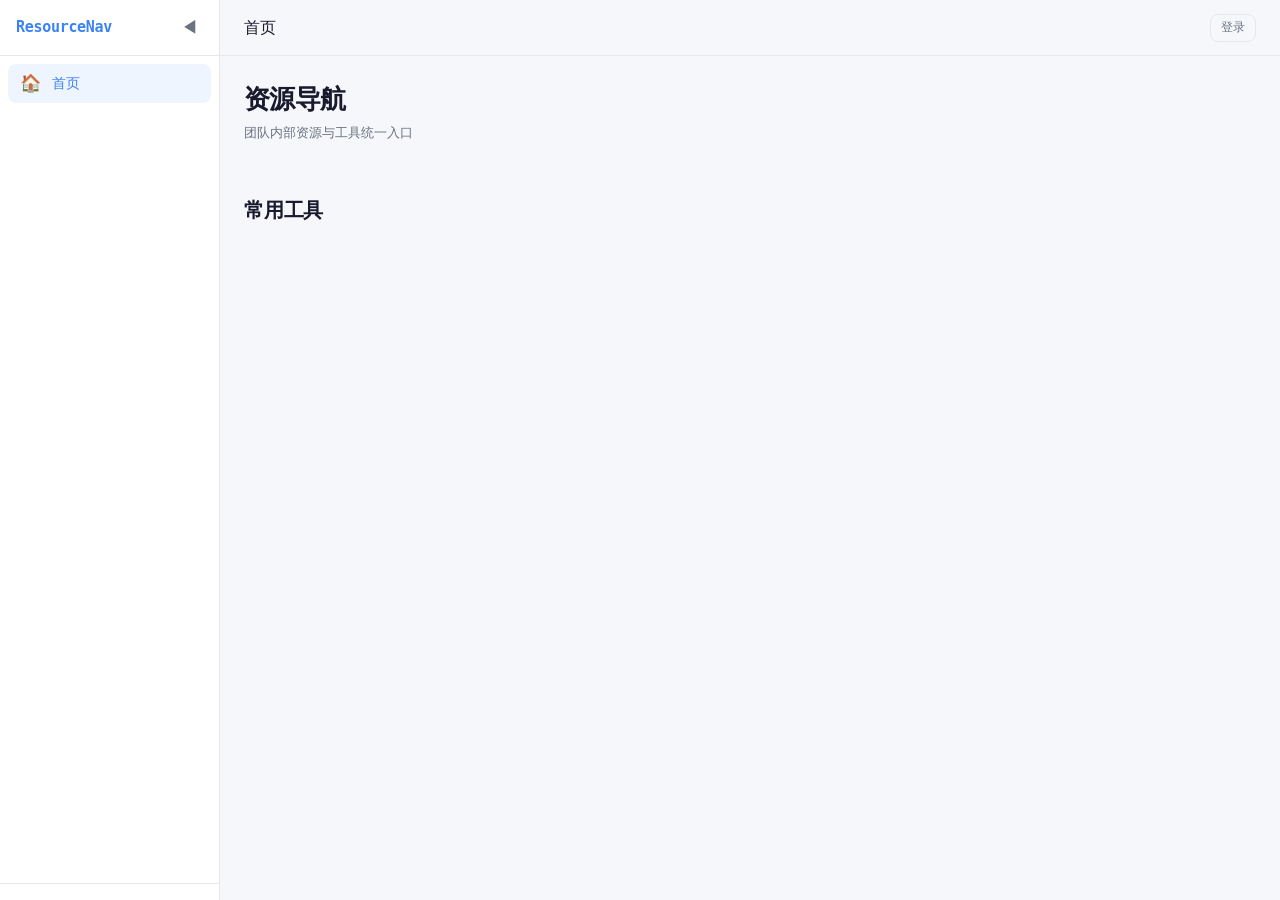
==== frontend/index.html @ cbed2995 "feat: add light/dark theme toggle with localStorage persistence - Restructure CSS: root becomes ligh" ====
<!doctype html>
<html lang="zh-CN">
<head>
  <meta charset="utf-8" />
  <meta name="viewport" content="width=device-width, initial-scale=1" />
  <title>ResourceNav · 资源导航</title>
  <link rel="stylesheet" href="css/style.css" />
</head>
<body>
  <div class="app-shell">

    <aside class="sidebar" id="sidebar">
      <div class="sidebar-header">
        <span class="logo">ResourceNav</span>
        <button class="sidebar-toggle" onclick="toggleSidebar()" aria-label="切换侧边栏">◀</button>
      </div>
      <nav class="sidebar-nav" id="sidebarNav">
      </nav>
      <div class="sidebar-footer" id="sidebarFooter">
      </div>
    </aside>

    <main class="main-content" id="mainContent">
      <header class="topbar">
        <div class="topbar-left">
          <button class="btn-icon" onclick="toggleSidebar()" aria-label="菜单" style="display:none" id="mobileMenuBtn">☰</button>
          <span class="topbar-title" id="pageTitle">首页</span>
        </div>
        <div class="topbar-right" id="topbarRight">
          <button class="btn-icon theme-toggle" onclick="toggleTheme()" title="切换主题" style="font-size:1.1rem">🌙</button>
        </div>
      </header>

      <div class="content-area" id="contentArea">

        <div id="homeView">
          <div style="margin-bottom: 20px;">
            <h1>资源导航</h1>
            <p class="small" style="margin-top: 4px;">团队内部资源与工具统一入口</p>
          </div>

          <div class="category-grid" id="categoryGrid">
          </div>

          <div style="margin-top: 32px;">
            <h2 style="margin-bottom: 12px;">常用工具</h2>
            <div class="resource-grid" id="quickTools">
            </div>
          </div>
        </div>

      </div>
    </main>
  </div>

  <script src="js/api.js"></script>
  <script>
    initTheme();
    const GUEST_CATS = { 1:'学习', 4:'AI', 5:'测试', 6:'软件资源', 8:'工具' };
    let categories = [];
    let currentUser = null;

    function toggleSidebar() {
      document.getElementById('sidebar').classList.toggle('collapsed');
    }

    function buildSidebar() {
      const nav = document.getElementById('sidebarNav');
      nav.innerHTML = '<button class="sidebar-nav-item active" data-cat="0" onclick="goHome()"><span class="icon">🏠</span><span class="label">首页</span></button>' +
        categories.map(c => {
          const restricted = !GUEST_CATS[c.id] && (!currentUser || currentUser.role === 'guest');
          return `<button class="sidebar-nav-item${restricted?' restricted':''}" data-cat="${c.id}" onclick="navigateTo(${c.id})"><span class="icon">${c.icon || '📂'}</span><span class="label">${c.name}</span></button>`;
        }).join('');

      const footer = document.getElementById('sidebarFooter');
      let fHtml = '';
      if (currentUser && currentUser.role === 'admin') {
        fHtml += '<button class="sidebar-nav-item" onclick="location.href=\'admin.html\'"><span class="icon">🔧</span><span class="label">管理后台</span></button>';
      }
      if (currentUser && currentUser.role !== 'guest') {
        fHtml += '<button class="sidebar-nav-item" onclick="location.href=\'admin.html#apikeys\'"><span class="icon">🔑</span><span class="label">API Key</span></button>';
      }
      footer.innerHTML = fHtml;
    }

    function navigateTo(id) {
      const cat = categories.find(c => c.id === id);
      if (!cat) return;
      if (!GUEST_CATS[id] && (!currentUser || currentUser.role === 'guest')) {
        location.href = 'login.html';
        return;
      }
      if (cat.name === '数据库') { location.href = 'devops.html#databases'; return; }
      if (cat.name === '研发机器') { location.href = 'devops.html#machines'; return; }
      location.href = 'category.html?id=' + id;
    }

    function goHome() { location.href = 'index.html'; }

    function renderCategories() {
      const grid = document.getElementById('categoryGrid');
      grid.innerHTML = categories.map(c => {
        const restricted = !GUEST_CATS[c.id] && (!currentUser || currentUser.role === 'guest');
        return `<div class="card category-card" onclick="navigateTo(${c.id})" style="${restricted ? 'opacity:0.55' : ''}">
          <div class="cat-bg" style="background:${c.color || '#4c8bf5'}"></div>
          <div class="cat-icon">${c.icon || '📂'}</div>
          <div class="cat-name">${c.name}</div>
          <div class="cat-count">${c.count || 0} 个资源${c.name === '数据库' || c.name === '研发机器' ? ' · 运维表格' : ''}</div>
          ${restricted ? '<div style="margin-top:6px"><span class="badge badge-gray">需登录</span></div>' : ''}
        </div>`;
      }).join('');
    }

    function renderTopbar() {
      const right = document.getElementById('topbarRight');
      if (currentUser) {
        right.innerHTML = `<span class="small">${currentUser.role === 'admin' ? '管理员' : currentUser.role === 'registered' ? '注册用户' : '访客'}</span>
          <div class="user-avatar" title="${currentUser.username}">${currentUser.username[0].toUpperCase()}</div>`;
      } else {
        right.innerHTML = `<button class="btn btn-ghost btn-sm" onclick="location.href='login.html'">登录</button>`;
      }
    }

    async function loadQuickTools() {
      const container = document.getElementById('quickTools');
      try {
        const tools = await apiRequest('/resources/8');
        if (tools.length === 0) { container.innerHTML = ''; return; }
        container.innerHTML = tools.map(r => `
          <a class="card resource-card" href="${r.url}" target="_blank" rel="noopener">
            <div class="rc-icon">🔗</div>
            <div class="rc-body">
              <div class="rc-title">${r.name}</div>
              <div class="rc-desc">${r.description || ''}</div>
            </div>
          </a>
        `).join('');
      } catch {
        container.innerHTML = '';
      }
    }

    async function init() {
      currentUser = getUser();
      renderTopbar();

      try {
        categories = await apiRequest('/categories');
      } catch { categories = []; }

      // Enrich with icons/colors for cards
      const ICON_MAP = { '学习':'📚','数据库':'🗄️','研发机器':'🖥️','AI':'🤖','测试':'🧪','软件资源':'💿','运维':'⚙️','工具':'🛠️' };
      const COLOR_MAP = { '学习':'#4c8bf5','数据库':'#22c55e','研发机器':'#eab308','AI':'#a855f7','测试':'#ef4444','软件资源':'#06b6d4','运维':'#f97316','工具':'#ec4899' };

      // Fetch category resource counts
      const countPromises = categories.map(async c => {
        try {
          if (c.name === '数据库' || c.name === '研发机器') return { id: c.id, count: 0 };
          const resources = await apiRequest(`/resources/${c.id}`);
          return { id: c.id, count: resources.length };
        } catch { return { id: c.id, count: 0 }; }
      });
      const counts = await Promise.all(countPromises);
      const countMap = {};
      counts.forEach(cc => { countMap[cc.id] = cc.count; });

      categories = categories.map(c => ({
        ...c,
        icon: ICON_MAP[c.name] || '📂',
        color: COLOR_MAP[c.name] || '#4c8bf5',
        count: countMap[c.id] || 0
      }));

      buildSidebar();
      renderCategories();
      loadQuickTools();

      // Mobile toggle
      if (window.innerWidth <= 768) {
        document.getElementById('mobileMenuBtn').style.display = 'grid';
        document.getElementById('sidebar').classList.remove('collapsed');
      }
      window.addEventListener('resize', () => {
        const btn = document.getElementById('mobileMenuBtn');
        btn.style.display = window.innerWidth <= 768 ? 'grid' : 'none';
      });
      document.getElementById('mobileMenuBtn').addEventListener('click', () => {
        document.getElementById('sidebar').classList.toggle('mobile-open');
      });
    }

    init();
  </script>
</body>
</html>
---- frontend/css/style.css ----
/* ============================================================
   ResourceNav — Design System (Tech/Utility Dark)
   ============================================================ */

/* ---- Tokens (Light — default) ---- */
:root {
  --bg:        #f5f7fa;
  --surface:   #ffffff;
  --surface-2: #f0f2f5;
  --surface-3: #e5e7eb;
  --fg:        #1a1a2e;
  --fg-2:      #6b7280;
  --fg-3:      #9ca3af;
  --border:    #e5e7eb;
  --accent:    #3b82f6;
  --accent-hover: #2563eb;
  --accent-dim:  rgba(59, 130, 246, 0.08);
  --success:   #22c55e;
  --warn:      #eab308;
  --danger:    #ef4444;
  --danger-dim: rgba(239, 68, 68, 0.12);

  --radius-sm: 4px;
  --radius-md: 8px;
  --radius-lg: 12px;
  --radius-xl: 16px;

  --font-display: -apple-system, BlinkMacSystemFont, 'Inter', 'Segoe UI', system-ui, sans-serif;
  --font-body:    -apple-system, BlinkMacSystemFont, 'Inter', 'Segoe UI', system-ui, sans-serif;
  --font-mono:    'JetBrains Mono', 'IBM Plex Mono', ui-monospace, Menlo, monospace;

  --shadow-sm: 0 1px 2px rgba(0,0,0,0.06);
  --shadow-md: 0 4px 12px rgba(0,0,0,0.08);
  --shadow-lg: 0 8px 30px rgba(0,0,0,0.12);

  --sidebar-w: 220px;
  --sidebar-w-collapsed: 60px;
  --nav-h: 56px;
}

/* ---- Dark Theme (opt-in) ---- */
.dark-theme {
  --bg:        #0f1117;
  --surface:   #181a21;
  --surface-2: #1e2028;
  --surface-3: #262831;
  --fg:        #e8eaed;
  --fg-2:      #9aa0a6;
  --fg-3:      #6b7280;
  --border:    #2a2d37;
  --accent:    #4c8bf5;
  --accent-hover: #5a98ff;
  --accent-dim:  rgba(76, 139, 245, 0.12);
  --success:   #22c55e;
  --warn:      #eab308;
  --danger:    #ef4444;
  --danger-dim: rgba(239, 68, 68, 0.12);

  --shadow-sm: 0 1px 2px rgba(0,0,0,0.3);
  --shadow-md: 0 4px 12px rgba(0,0,0,0.4);
  --shadow-lg: 0 8px 30px rgba(0,0,0,0.5);
}

/* ---- Reset ---- */
*, *::before, *::after { box-sizing: border-box; margin: 0; padding: 0; }
html { font-size: 15px; -webkit-font-smoothing: antialiased; }
body {
  font-family: var(--font-body);
  color: var(--fg);
  background: var(--bg);
  line-height: 1.5;
  min-height: 100vh;
}
a { color: var(--accent); text-decoration: none; }
a:hover { color: var(--accent-hover); }
img, svg { display: block; }

/* ---- Typography ---- */
h1 { font-size: 1.75rem; font-weight: 600; letter-spacing: -0.02em; }
h2 { font-size: 1.35rem; font-weight: 600; letter-spacing: -0.01em; }
h3 { font-size: 1.1rem; font-weight: 510; }
.small  { font-size: 0.85rem; color: var(--fg-2); }
.caption { font-size: 0.75rem; color: var(--fg-3); letter-spacing: 0.02em; text-transform: uppercase; }
.mono { font-family: var(--font-mono); font-variant-numeric: tabular-nums; }

/* ---- Buttons ---- */
.btn {
  display: inline-flex;
  align-items: center;
  gap: 6px;
  padding: 0 16px;
  height: 36px;
  border-radius: var(--radius-md);
  font-size: 0.9rem;
  font-weight: 510;
  letter-spacing: 0.02em;
  border: 0;
  cursor: pointer;
  transition: background 0.15s, box-shadow 0.15s;
  white-space: nowrap;
}
.btn-primary {
  background: var(--accent);
  color: #fff;
}
.btn-primary:hover { background: var(--accent-hover); box-shadow: 0 2px 8px rgba(76,139,245,0.3); }
.btn-ghost {
  background: transparent;
  color: var(--fg-2);
  border: 1px solid var(--border);
}
.btn-ghost:hover { background: var(--surface-2); color: var(--fg); }
.btn-danger {
  background: var(--danger);
  color: #fff;
}
.btn-danger:hover { background: #dc2626; }
.btn-sm { height: 28px; padding: 0 10px; font-size: 0.8rem; }
.btn-icon {
  width: 36px; height: 36px; padding: 0;
  display: grid; place-items: center;
  border-radius: var(--radius-md);
  border: 0;
  background: transparent;
  color: var(--fg-2);
  cursor: pointer;
  transition: background 0.15s;
}
.btn-icon:hover { background: var(--surface-2); color: var(--fg); }

/* ---- Badges / Pills ---- */
.badge {
  display: inline-flex;
  align-items: center;
  padding: 0 8px;
  height: 22px;
  border-radius: 999px;
  font-size: 0.75rem;
  font-weight: 510;
  letter-spacing: 0.02em;
}
.badge-green  { background: rgba(34,197,94,0.12); color: #4ade80; }
.badge-gray   { background: rgba(107,114,128,0.15); color: var(--fg-3); }
.badge-blue   { background: rgba(76,139,245,0.12); color: var(--accent); }
.badge-purple { background: rgba(168,85,247,0.12); color: #c084fc; }
.badge-red    { background: rgba(239,68,68,0.12); color: #f87171; }
.badge-yellow { background: rgba(234,179,8,0.12); color: #facc15; }

/* ---- Layout Shell ---- */
.app-shell {
  display: flex;
  min-height: 100vh;
}

/* ---- Sidebar ---- */
.sidebar {
  position: fixed;
  top: 0; left: 0;
  width: var(--sidebar-w);
  height: 100vh;
  background: var(--surface);
  border-right: 1px solid var(--border);
  display: flex;
  flex-direction: column;
  z-index: 100;
  transition: width 0.25s ease;
  overflow: hidden;
}
.sidebar.collapsed { width: var(--sidebar-w-collapsed); }

.sidebar-header {
  display: flex;
  align-items: center;
  justify-content: space-between;
  padding: 14px 16px;
  height: var(--nav-h);
  border-bottom: 1px solid var(--border);
  flex-shrink: 0;
}
.sidebar-header .logo {
  font-family: var(--font-mono);
  font-size: 1rem;
  font-weight: 600;
  color: var(--accent);
  white-space: nowrap;
  letter-spacing: -0.02em;
}
.sidebar.collapsed .logo { display: none; }

.sidebar-toggle {
  width: 28px; height: 28px;
  border-radius: var(--radius-sm);
  border: 0;
  background: transparent;
  color: var(--fg-2);
  cursor: pointer;
  display: grid; place-items: center;
  font-size: 1.1rem;
  transition: background 0.15s;
  flex-shrink: 0;
}
.sidebar-toggle:hover { background: var(--surface-2); color: var(--fg); }

.sidebar-nav {
  flex: 1;
  overflow-y: auto;
  padding: 8px;
  display: flex;
  flex-direction: column;
  gap: 2px;
}
.sidebar-nav-item {
  display: flex;
  align-items: center;
  gap: 10px;
  padding: 9px 12px;
  border-radius: var(--radius-md);
  color: var(--fg-2);
  cursor: pointer;
  transition: background 0.15s, color 0.15s;
  white-space: nowrap;
  font-size: 0.9rem;
  border: 0;
  background: transparent;
  width: 100%;
  text-align: left;
}
.sidebar-nav-item:hover { background: var(--surface-2); color: var(--fg); }
.sidebar-nav-item.active {
  background: var(--accent-dim);
  color: var(--accent);
}
.sidebar-nav-item .icon { font-size: 1.15rem; width: 22px; text-align: center; flex-shrink: 0; }
.sidebar-nav-item .label { overflow: hidden; text-overflow: ellipsis; }
.sidebar.collapsed .sidebar-nav-item .label { display: none; }
.sidebar-nav-item.restricted { opacity: 0.45; }

.sidebar-footer {
  padding: 8px;
  border-top: 1px solid var(--border);
  flex-shrink: 0;
}

/* ---- Main Content ---- */
.main-content {
  margin-left: var(--sidebar-w);
  flex: 1;
  min-height: 100vh;
  transition: margin-left 0.25s ease;
}
.sidebar.collapsed + .main-content,
.main-content.sidebar-collapsed {
  margin-left: var(--sidebar-w-collapsed);
}

.topbar {
  display: flex;
  align-items: center;
  justify-content: space-between;
  height: var(--nav-h);
  padding: 0 24px;
  border-bottom: 1px solid var(--border);
  background: var(--bg);
}
.topbar-left { display: flex; align-items: center; gap: 12px; }
.topbar-title { font-size: 1.05rem; font-weight: 510; }
.topbar-right { display: flex; align-items: center; gap: 10px; }
.user-avatar {
  width: 32px; height: 32px;
  border-radius: 50%;
  background: var(--surface-3);
  color: var(--fg-2);
  display: grid; place-items: center;
  font-size: 0.85rem;
  font-weight: 510;
  cursor: pointer;
}

.content-area {
  padding: 24px;
  max-width: 1440px;
}

/* ---- Cards ---- */
.card {
  background: var(--surface);
  border: 1px solid var(--border);
  border-radius: var(--radius-lg);
  transition: transform 0.2s, box-shadow 0.2s;
}
.card:hover {
  transform: translateY(-2px);
  box-shadow: var(--shadow-md);
}

.category-grid {
  display: grid;
  grid-template-columns: repeat(auto-fill, minmax(240px, 1fr));
  gap: 16px;
}
.category-card {
  display: flex;
  flex-direction: column;
  padding: 24px;
  position: relative;
  overflow: hidden;
  cursor: pointer;
  min-height: 140px;
}
.category-card .cat-icon {
  font-size: 2rem;
  margin-bottom: 12px;
}
.category-card .cat-name {
  font-size: 1rem;
  font-weight: 600;
}
.category-card .cat-count {
  font-size: 0.8rem;
  color: var(--fg-3);
  margin-top: 4px;
}
.category-card .cat-bg {
  position: absolute;
  top: 0; right: 0;
  width: 120px; height: 120px;
  border-radius: 50%;
  opacity: 0.06;
  transform: translate(30%, -30%);
  pointer-events: none;
}

/* ---- Resource Card ---- */
.resource-grid {
  display: grid;
  grid-template-columns: repeat(auto-fill, minmax(280px, 1fr));
  gap: 12px;
}
.resource-card {
  display: flex;
  align-items: flex-start;
  gap: 14px;
  padding: 16px;
  position: relative;
}
.resource-card .rc-icon {
  width: 40px; height: 40px;
  border-radius: var(--radius-md);
  background: var(--surface-2);
  display: grid; place-items: center;
  font-size: 1.3rem;
  flex-shrink: 0;
}
.resource-card .rc-body { flex: 1; min-width: 0; }
.resource-card .rc-title {
  font-weight: 510;
  color: var(--fg);
  margin-bottom: 2px;
}
.resource-card .rc-desc {
  font-size: 0.85rem;
  color: var(--fg-2);
  display: -webkit-box;
  -webkit-line-clamp: 2;
  -webkit-box-orient: vertical;
  overflow: hidden;
}
.resource-card .rc-delete {
  position: absolute;
  top: 8px; right: 8px;
  width: 28px; height: 28px;
  border-radius: var(--radius-sm);
  border: 0;
  background: transparent;
  color: var(--fg-3);
  cursor: pointer;
  display: none;
  place-items: center;
  font-size: 0.9rem;
  transition: background 0.15s, color 0.15s;
}
.resource-card:hover .rc-delete { display: grid; }
.resource-card .rc-delete:hover { background: var(--danger-dim); color: var(--danger); }

.add-card {
  display: flex;
  align-items: center;
  justify-content: center;
  min-height: 80px;
  border: 2px dashed var(--border);
  border-radius: var(--radius-lg);
  color: var(--fg-3);
  font-size: 1.5rem;
  cursor: pointer;
  transition: border-color 0.2s, color 0.2s, background 0.2s;
}
.add-card:hover {
  border-color: var(--accent);
  color: var(--accent);
  background: var(--accent-dim);
}

/* ---- Tables ---- */
.data-table {
  width: 100%;
  border-collapse: collapse;
  font-size: 0.88rem;
}
.data-table th {
  text-align: left;
  padding: 10px 12px;
  font-weight: 510;
  color: var(--fg-2);
  font-size: 0.82rem;
  letter-spacing: 0.02em;
  text-transform: uppercase;
  border-bottom: 1px solid var(--border);
  white-space: nowrap;
}
.data-table td {
  padding: 10px 12px;
  border-bottom: 1px solid var(--border);
  vertical-align: middle;
}
.data-table tr:hover td { background: var(--surface-2); }

/* ---- Filters ---- */
.filter-bar {
  display: flex;
  align-items: center;
  gap: 8px;
  margin-bottom: 16px;
  flex-wrap: wrap;
}
.filter-select {
  height: 34px;
  padding: 0 28px 0 10px;
  border-radius: var(--radius-md);
  border: 1px solid var(--border);
  background: var(--surface);
  color: var(--fg);
  font-size: 0.85rem;
  cursor: pointer;
  appearance: none;
  background-image: url("data:image/svg+xml,%3Csvg xmlns='http://www.w3.org/2000/svg' width='12' height='12' viewBox='0 0 12 12'%3E%3Cpath fill='%239aa0a6' d='M2 4l4 4 4-4'/%3E%3C/svg%3E");
  background-repeat: no-repeat;
  background-position: right 8px center;
}
.filter-select:focus { outline: none; border-color: var(--accent); }

/* ---- Forms ---- */
.form-group {
  margin-bottom: 16px;
}
.form-label {
  display: block;
  font-size: 0.85rem;
  font-weight: 510;
  color: var(--fg-2);
  margin-bottom: 4px;
}
.form-input {
  width: 100%;
  height: 40px;
  padding: 0 12px;
  border-radius: var(--radius-md);
  border: 1px solid var(--border);
  background: var(--surface-2);
  color: var(--fg);
  font-size: 0.9rem;
  transition: border-color 0.15s;
}
.form-input:focus { outline: none; border-color: var(--accent); }
.form-input::placeholder { color: var(--fg-3); }
textarea.form-input {
  height: auto;
  padding: 10px 12px;
  resize: vertical;
  min-height: 80px;
}

/* ---- Modal ---- */
.modal-overlay {
  position: fixed;
  inset: 0;
  background: rgba(0,0,0,0.6);
  display: flex;
  align-items: center;
  justify-content: center;
  z-index: 200;
  opacity: 0;
  pointer-events: none;
  transition: opacity 0.2s;
}
.modal-overlay.open {
  opacity: 1;
  pointer-events: all;
}
.modal {
  background: var(--surface);
  border: 1px solid var(--border);
  border-radius: var(--radius-xl);
  padding: 24px;
  width: 100%;
  max-width: 420px;
  box-shadow: var(--shadow-lg);
}
.modal-title {
  font-size: 1.1rem;
  font-weight: 600;
  margin-bottom: 20px;
}
.modal-actions {
  display: flex;
  justify-content: flex-end;
  gap: 8px;
  margin-top: 20px;
}

/* ---- Slide Panel ---- */
.slide-panel-overlay {
  position: fixed;
  inset: 0;
  background: rgba(0,0,0,0.4);
  z-index: 200;
  opacity: 0;
  pointer-events: none;
  transition: opacity 0.2s;
}
.slide-panel-overlay.open {
  opacity: 1;
  pointer-events: all;
}
.slide-panel {
  position: fixed;
  top: 0; right: 0;
  width: 480px;
  max-width: 100vw;
  height: 100vh;
  background: var(--surface);
  border-left: 1px solid var(--border);
  z-index: 201;
  transform: translateX(100%);
  transition: transform 0.3s ease;
  display: flex;
  flex-direction: column;
}
.slide-panel.open { transform: translateX(0); }
.slide-panel-header {
  display: flex;
  align-items: center;
  justify-content: space-between;
  padding: 16px 20px;
  border-bottom: 1px solid var(--border);
  flex-shrink: 0;
}
.slide-panel-header h3 { font-size: 1rem; }
.slide-panel-close {
  width: 32px; height: 32px;
  border-radius: var(--radius-sm);
  border: 0;
  background: transparent;
  color: var(--fg-2);
  cursor: pointer;
  display: grid; place-items: center;
  font-size: 1.2rem;
}
.slide-panel-close:hover { background: var(--surface-2); color: var(--fg); }
.slide-panel-body {
  flex: 1;
  overflow-y: auto;
  padding: 20px;
}
.slide-panel-footer {
  padding: 16px 20px;
  border-top: 1px solid var(--border);
  display: flex;
  justify-content: flex-end;
  gap: 8px;
  flex-shrink: 0;
}

/* ---- Confirm Dialog ---- */
.confirm-overlay {
  position: fixed;
  inset: 0;
  background: rgba(0,0,0,0.6);
  display: flex;
  align-items: center;
  justify-content: center;
  z-index: 300;
  opacity: 0;
  pointer-events: none;
  transition: opacity 0.2s;
}
.confirm-overlay.open {
  opacity: 1;
  pointer-events: all;
}
.confirm-dialog {
  background: var(--surface);
  border: 1px solid var(--border);
  border-radius: var(--radius-xl);
  padding: 24px;
  width: 360px;
  box-shadow: var(--shadow-lg);
}
.confirm-dialog p { margin: 12px 0 20px; color: var(--fg-2); font-size: 0.9rem; }
.confirm-dialog .modal-actions { margin-top: 0; }

/* ---- Page Header ---- */
.page-header {
  display: flex;
  align-items: center;
  justify-content: space-between;
  margin-bottom: 20px;
}
.page-header-left { display: flex; align-items: center; gap: 10px; }
.breadcrumb {
  display: flex;
  align-items: center;
  gap: 6px;
  font-size: 0.85rem;
  color: var(--fg-3);
}
.breadcrumb a { color: var(--fg-2); }
.breadcrumb a:hover { color: var(--accent); }
.breadcrumb .sep { color: var(--fg-3); }

/* ---- Status Indicators ---- */
.status-dot {
  display: inline-block;
  width: 8px; height: 8px;
  border-radius: 50%;
  margin-right: 6px;
}
.status-dot.online  { background: var(--success); }
.status-dot.offline { background: var(--fg-3); }
.status-dot.pending { background: var(--warn); }

/* ---- Toggle Switch ---- */
.toggle {
  position: relative;
  width: 36px; height: 20px;
  cursor: pointer;
}
.toggle input {
  position: absolute;
  opacity: 0;
  width: 0; height: 0;
}
.toggle .slider {
  position: absolute;
  inset: 0;
  background: var(--surface-3);
  border-radius: 999px;
  transition: background 0.2s;
}
.toggle .slider::before {
  content: '';
  position: absolute;
  top: 2px; left: 2px;
  width: 16px; height: 16px;
  background: var(--fg-2);
  border-radius: 50%;
  transition: transform 0.2s, background 0.2s;
}
.toggle input:checked + .slider { background: var(--accent); }
.toggle input:checked + .slider::before {
  transform: translateX(16px);
  background: #fff;
}

/* ---- Pagination ---- */
.pagination {
  display: flex;
  align-items: center;
  justify-content: center;
  gap: 4px;
  margin-top: 20px;
}
.pagination .page-btn {
  width: 32px; height: 32px;
  border-radius: var(--radius-sm);
  border: 0;
  background: transparent;
  color: var(--fg-2);
  cursor: pointer;
  font-size: 0.85rem;
  font-family: var(--font-mono);
}
.pagination .page-btn:hover { background: var(--surface-2); color: var(--fg); }
.pagination .page-btn.active { background: var(--accent-dim); color: var(--accent); }
.pagination .page-info { color: var(--fg-3); font-size: 0.82rem; padding: 0 8px; }

/* ---- Empty State ---- */
.empty-state {
  text-align: center;
  padding: 60px 20px;
  color: var(--fg-3);
}
.empty-state .empty-icon { font-size: 2.5rem; margin-bottom: 12px; }
.empty-state p { font-size: 0.9rem; }

/* ---- Responsive ---- */
@media (max-width: 768px) {
  .sidebar {
    width: var(--sidebar-w-collapsed);
    transform: translateX(-100%);
  }
  .sidebar.mobile-open {
    transform: translateX(0);
    width: var(--sidebar-w);
    box-shadow: var(--shadow-lg);
  }
  .main-content { margin-left: 0; }
  .content-area { padding: 16px; }
  .category-grid { grid-template-columns: repeat(auto-fill, minmax(160px, 1fr)); }
  .resource-grid { grid-template-columns: 1fr; }
}
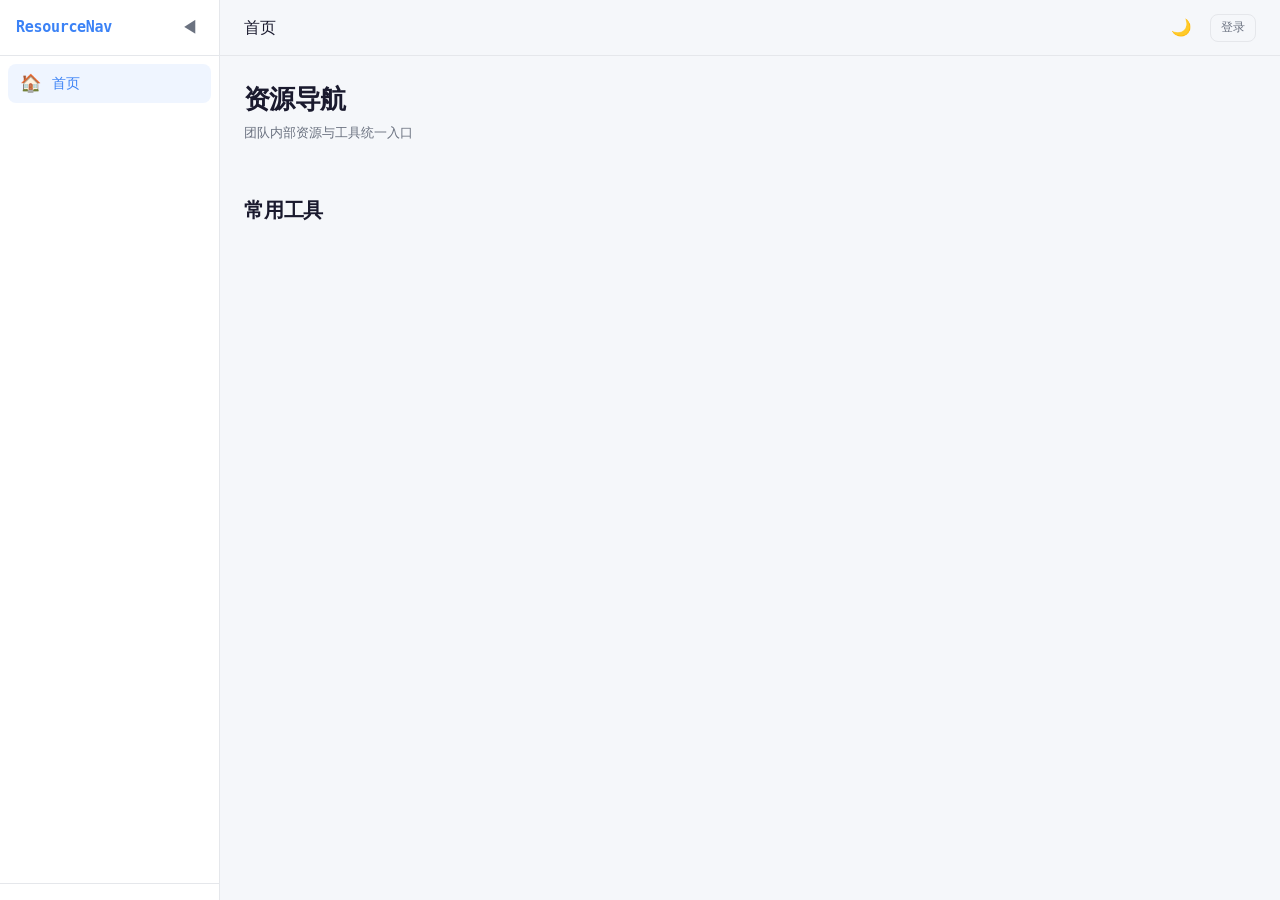
==== commit 0b69bd5c: "fix: theme toggle persistence and permission model - Move theme toggle button into dynamic renderTop" ====
--- a/frontend/index.html
+++ b/frontend/index.html
@@ -27,7 +27,6 @@
           <span class="topbar-title" id="pageTitle">首页</span>
         </div>
         <div class="topbar-right" id="topbarRight">
-          <button class="btn-icon theme-toggle" onclick="toggleTheme()" title="切换主题" style="font-size:1.1rem">🌙</button>
         </div>
       </header>
 
@@ -56,7 +55,8 @@
   <script src="js/api.js"></script>
   <script>
     initTheme();
-    const GUEST_CATS = { 1:'学习', 4:'AI', 5:'测试', 6:'软件资源', 8:'工具' };
+    const PUBLIC_CATS = { 1:'学习', 4:'AI', 5:'测试', 6:'软件资源', 8:'工具' };
+    function isRestricted(id) { return !PUBLIC_CATS[id] && (!currentUser || currentUser.role !== 'admin'); }
     let categories = [];
     let currentUser = null;
 
@@ -68,7 +68,7 @@
       const nav = document.getElementById('sidebarNav');
       nav.innerHTML = '<button class="sidebar-nav-item active" data-cat="0" onclick="goHome()"><span class="icon">🏠</span><span class="label">首页</span></button>' +
         categories.map(c => {
-          const restricted = !GUEST_CATS[c.id] && (!currentUser || currentUser.role === 'guest');
+          const restricted = isRestricted(c.id);
           return `<button class="sidebar-nav-item${restricted?' restricted':''}" data-cat="${c.id}" onclick="navigateTo(${c.id})"><span class="icon">${c.icon || '📂'}</span><span class="label">${c.name}</span></button>`;
         }).join('');
 
@@ -86,8 +86,9 @@
     function navigateTo(id) {
       const cat = categories.find(c => c.id === id);
       if (!cat) return;
-      if (!GUEST_CATS[id] && (!currentUser || currentUser.role === 'guest')) {
-        location.href = 'login.html';
+      if (isRestricted(id)) {
+        if (!currentUser) { location.href = 'login.html'; return; }
+        alert('仅管理员可访问此页面');
         return;
       }
       if (cat.name === '数据库') { location.href = 'devops.html#databases'; return; }
@@ -100,7 +101,7 @@
     function renderCategories() {
       const grid = document.getElementById('categoryGrid');
       grid.innerHTML = categories.map(c => {
-        const restricted = !GUEST_CATS[c.id] && (!currentUser || currentUser.role === 'guest');
+        const restricted = isRestricted(c.id);
         return `<div class="card category-card" onclick="navigateTo(${c.id})" style="${restricted ? 'opacity:0.55' : ''}">
           <div class="cat-bg" style="background:${c.color || '#4c8bf5'}"></div>
           <div class="cat-icon">${c.icon || '📂'}</div>
@@ -113,11 +114,15 @@
 
     function renderTopbar() {
       const right = document.getElementById('topbarRight');
+      const themeIcon = document.documentElement.classList.contains('dark-theme') ? '☀️' : '🌙';
       if (currentUser) {
-        right.innerHTML = `<span class="small">${currentUser.role === 'admin' ? '管理员' : currentUser.role === 'registered' ? '注册用户' : '访客'}</span>
-          <div class="user-avatar" title="${currentUser.username}">${currentUser.username[0].toUpperCase()}</div>`;
+        right.innerHTML = `<button class="btn-icon theme-toggle" onclick="toggleTheme()" title="切换主题" style="font-size:1.1rem">${themeIcon}</button>
+          <span class="small">${currentUser.role === 'admin' ? '管理员' : '注册用户'}</span>
+          <div class="user-avatar" title="${currentUser.username}">${currentUser.username[0].toUpperCase()}</div>
+          <button class="btn btn-ghost btn-sm" onclick="logout()">退出</button>`;
       } else {
-        right.innerHTML = `<button class="btn btn-ghost btn-sm" onclick="location.href='login.html'">登录</button>`;
+        right.innerHTML = `<button class="btn-icon theme-toggle" onclick="toggleTheme()" title="切换主题" style="font-size:1.1rem">${themeIcon}</button>
+          <button class="btn btn-ghost btn-sm" onclick="location.href='login.html'">登录</button>`;
       }
     }
 
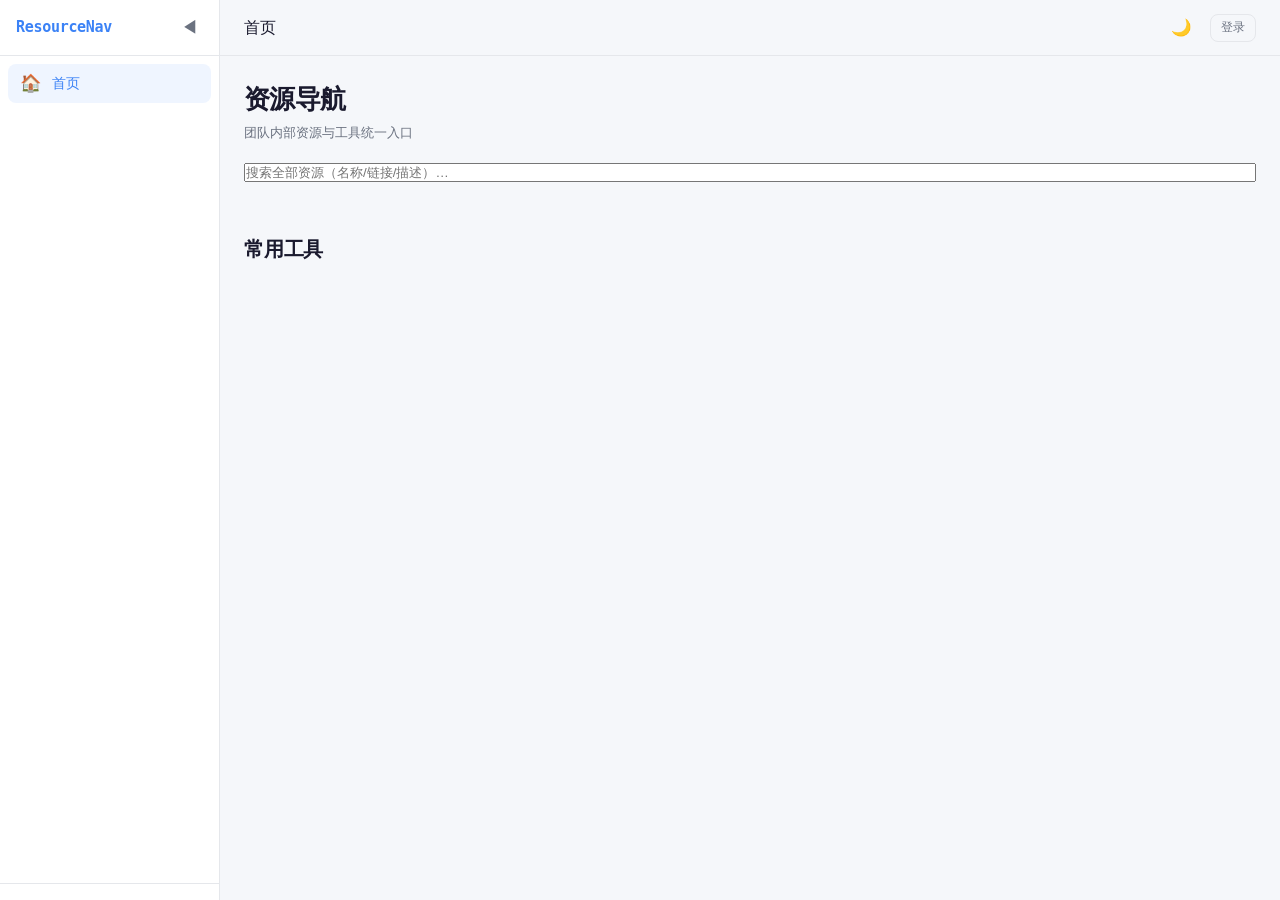
==== commit bef62386: "feat: add search across pages with TDD approach Backend: - Fix can_read: learning_mentor no longer h" ====
--- a/frontend/index.html
+++ b/frontend/index.html
@@ -38,6 +38,16 @@
             <p class="small" style="margin-top: 4px;">团队内部资源与工具统一入口</p>
           </div>
 
+          <div class="filter-bar" style="margin-bottom:20px">
+            <input class="search-input" id="globalSearch" placeholder="搜索全部资源（名称/链接/描述）…" oninput="onGlobalSearch()" style="flex:1;min-width:200px" />
+            <span class="small" id="searchStatus" style="display:none">搜索中…</span>
+          </div>
+
+          <div id="searchResults" style="display:none">
+            <div class="page-header"><h2 style="font-size:1.1rem">搜索结果</h2><span class="small" id="resultCount"></span></div>
+            <div class="resource-grid" id="resultGrid"></div>
+          </div>
+
           <div class="category-grid" id="categoryGrid">
           </div>
 
@@ -53,10 +63,19 @@
   </div>
 
   <script src="js/api.js"></script>
+  <script src="js/search.js"></script>
   <script>
     initTheme();
     const PUBLIC_CATS = { 1:'学习', 4:'AI', 5:'测试', 6:'软件资源', 8:'工具' };
-    function isRestricted(id) { return !PUBLIC_CATS[id] && (!currentUser || currentUser.role !== 'admin'); }
+    function hasFullAccess() { return currentUser && (currentUser.role === 'admin' || currentUser.role === 'ops_expert'); }
+    function isRestricted(id) { return !PUBLIC_CATS[id] && !hasFullAccess(); }
+    function canManageCat(id, name) {
+      if (!currentUser) return false;
+      if (currentUser.role === 'admin') return true;
+      if (currentUser.role === 'learning_mentor') return [1,4,5,6,8].includes(id);
+      if (currentUser.role === 'ops_expert') return [2,3,7].includes(id);
+      return false;
+    }
     let categories = [];
     let currentUser = null;
 
@@ -75,10 +94,13 @@
       const footer = document.getElementById('sidebarFooter');
       let fHtml = '';
       if (currentUser && currentUser.role === 'admin') {
-        fHtml += '<button class="sidebar-nav-item" onclick="location.href=\'admin.html\'"><span class="icon">🔧</span><span class="label">管理后台</span></button>';
+        fHtml += '<button class="sidebar-nav-item" onclick="go(\'admin.html\')"><span class="icon">🔧</span><span class="label">管理后台</span></button>';
       }
       if (currentUser && currentUser.role !== 'guest') {
-        fHtml += '<button class="sidebar-nav-item" onclick="location.href=\'admin.html#apikeys\'"><span class="icon">🔑</span><span class="label">API Key</span></button>';
+        fHtml += '<button class="sidebar-nav-item" onclick="go(\'admin.html#apikeys\')"><span class="icon">🔑</span><span class="label">API Key</span></button>';
+      }
+      if (currentUser && currentUser.role === 'ops_expert') {
+        fHtml += '<button class="sidebar-nav-item" onclick="go(\'devops.html\')"><span class="icon">⚙️</span><span class="label">运维管理</span></button>';
       }
       footer.innerHTML = fHtml;
     }
@@ -87,16 +109,18 @@
       const cat = categories.find(c => c.id === id);
       if (!cat) return;
       if (isRestricted(id)) {
-        if (!currentUser) { location.href = 'login.html'; return; }
+        if (!currentUser) { go('login.html'); return; }
         alert('仅管理员可访问此页面');
         return;
       }
-      if (cat.name === '数据库') { location.href = 'devops.html#databases'; return; }
-      if (cat.name === '研发机器') { location.href = 'devops.html#machines'; return; }
-      location.href = 'category.html?id=' + id;
-    }
-
-    function goHome() { location.href = 'index.html'; }
+      if ((cat.name === '数据库' || cat.name === '研发机器') && hasFullAccess()) {
+        go(cat.name === '数据库' ? 'devops.html#databases' : 'devops.html#machines');
+        return;
+      }
+      go('category.html?id=' + id);
+    }
+
+    function goHome() { go('index.html'); }
 
     function renderCategories() {
       const grid = document.getElementById('categoryGrid');
@@ -116,8 +140,9 @@
       const right = document.getElementById('topbarRight');
       const themeIcon = document.documentElement.classList.contains('dark-theme') ? '☀️' : '🌙';
       if (currentUser) {
+        const roleMap = { admin:'管理员', learning_mentor:'学习导师', ops_expert:'运维专家', registered:'注册用户' };
         right.innerHTML = `<button class="btn-icon theme-toggle" onclick="toggleTheme()" title="切换主题" style="font-size:1.1rem">${themeIcon}</button>
-          <span class="small">${currentUser.role === 'admin' ? '管理员' : '注册用户'}</span>
+          <span class="small">${roleMap[currentUser.role] || '注册用户'}</span>
           <div class="user-avatar" title="${currentUser.username}">${currentUser.username[0].toUpperCase()}</div>
           <button class="btn btn-ghost btn-sm" onclick="logout()">退出</button>`;
       } else {
@@ -126,23 +151,77 @@
       }
     }
 
-    async function loadQuickTools() {
+    let allResources = [];
+
+    async function ensureCache() {
+      let data = getCachedData();
+      if (data) { allResources = data; return; }
+      const catIds = [1,4,5,6,7,8];
+      const results = await Promise.all(catIds.map(id =>
+        apiRequest('/resources/' + id).catch(() => [])
+      ));
+      allResources = results.flat();
+      setCachedData(allResources);
+    }
+
+    function renderQuickTools() {
+      const tools = allResources.filter(r => r.category_id === 8);
       const container = document.getElementById('quickTools');
-      try {
-        const tools = await apiRequest('/resources/8');
-        if (tools.length === 0) { container.innerHTML = ''; return; }
-        container.innerHTML = tools.map(r => `
+      if (tools.length === 0) { container.innerHTML = ''; return; }
+      container.innerHTML = tools.map(r => `
+        <a class="card resource-card" href="${r.url}" target="_blank" rel="noopener">
+          <div class="rc-icon">🔗</div>
+          <div class="rc-body">
+            <div class="rc-title">${r.name}</div>
+            <div class="rc-desc">${r.description || ''}</div>
+          </div>
+        </a>
+      `).join('');
+    }
+
+    function countByCategory() {
+      const m = {};
+      allResources.forEach(r => { m[r.category_id] = (m[r.category_id] || 0) + 1; });
+      return m;
+    }
+
+    let searchTimer = null;
+    function onGlobalSearch() {
+      clearTimeout(searchTimer);
+      searchTimer = setTimeout(doSearch, 250);
+    }
+
+    function doSearch() {
+      const q = document.getElementById('globalSearch').value.trim();
+      const resultsDiv = document.getElementById('searchResults');
+      const grid = document.getElementById('categoryGrid');
+      const toolsDiv = document.getElementById('quickTools')?.parentElement;
+
+      if (!q) {
+        resultsDiv.style.display = 'none';
+        grid.style.display = '';
+        if (toolsDiv) toolsDiv.style.display = '';
+        return;
+      }
+
+      const hits = filterByPermission(filterResources(allResources, q), currentUser);
+      resultsDiv.style.display = '';
+      grid.style.display = 'none';
+      if (toolsDiv) toolsDiv.style.display = 'none';
+      document.getElementById('resultCount').textContent = hits.length + ' 个结果';
+
+      const CAT_NAMES = { 1:'学习',2:'数据库',3:'研发机器',4:'AI',5:'测试',6:'软件资源',7:'运维',8:'工具' };
+      document.getElementById('resultGrid').innerHTML = hits.length === 0
+        ? '<div class="empty-state"><p>没有找到匹配的资源</p></div>'
+        : hits.map(r => `
           <a class="card resource-card" href="${r.url}" target="_blank" rel="noopener">
             <div class="rc-icon">🔗</div>
             <div class="rc-body">
               <div class="rc-title">${r.name}</div>
-              <div class="rc-desc">${r.description || ''}</div>
+              <div class="rc-desc">${CAT_NAMES[r.category_id] || ''} · ${r.description || ''}</div>
             </div>
           </a>
         `).join('');
-      } catch {
-        container.innerHTML = '';
-      }
     }
 
     async function init() {
@@ -153,21 +232,11 @@
         categories = await apiRequest('/categories');
       } catch { categories = []; }
 
-      // Enrich with icons/colors for cards
       const ICON_MAP = { '学习':'📚','数据库':'🗄️','研发机器':'🖥️','AI':'🤖','测试':'🧪','软件资源':'💿','运维':'⚙️','工具':'🛠️' };
       const COLOR_MAP = { '学习':'#4c8bf5','数据库':'#22c55e','研发机器':'#eab308','AI':'#a855f7','测试':'#ef4444','软件资源':'#06b6d4','运维':'#f97316','工具':'#ec4899' };
 
-      // Fetch category resource counts
-      const countPromises = categories.map(async c => {
-        try {
-          if (c.name === '数据库' || c.name === '研发机器') return { id: c.id, count: 0 };
-          const resources = await apiRequest(`/resources/${c.id}`);
-          return { id: c.id, count: resources.length };
-        } catch { return { id: c.id, count: 0 }; }
-      });
-      const counts = await Promise.all(countPromises);
-      const countMap = {};
-      counts.forEach(cc => { countMap[cc.id] = cc.count; });
+      await ensureCache();
+      const countMap = countByCategory();
 
       categories = categories.map(c => ({
         ...c,
@@ -178,9 +247,8 @@
 
       buildSidebar();
       renderCategories();
-      loadQuickTools();
-
-      // Mobile toggle
+      renderQuickTools();
+
       if (window.innerWidth <= 768) {
         document.getElementById('mobileMenuBtn').style.display = 'grid';
         document.getElementById('sidebar').classList.remove('collapsed');
--- a/frontend/css/style.css
+++ b/frontend/css/style.css
@@ -637,6 +637,7 @@
 .status-dot.online  { background: var(--success); }
 .status-dot.offline { background: var(--fg-3); }
 .status-dot.pending { background: var(--warn); }
+.status-dot.error   { background: var(--danger); }
 
 /* ---- Toggle Switch ---- */
 .toggle {
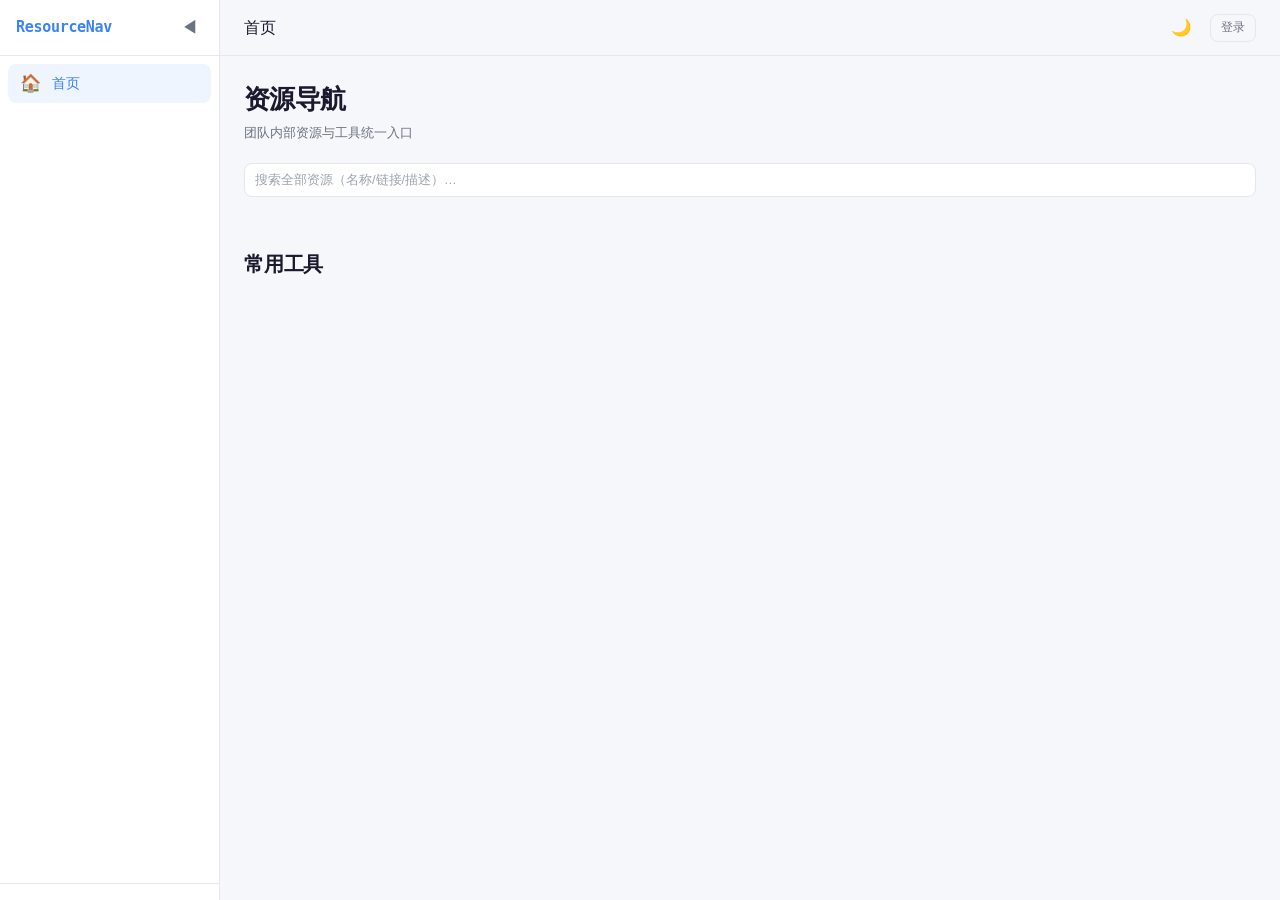
==== commit a2970f35: "style: 统一全局搜索输入框样式，移除各页面内联及重复定义" ====
--- a/frontend/index.html
+++ b/frontend/index.html
@@ -39,7 +39,7 @@
           </div>
 
           <div class="filter-bar" style="margin-bottom:20px">
-            <input class="search-input" id="globalSearch" placeholder="搜索全部资源（名称/链接/描述）…" oninput="onGlobalSearch()" style="flex:1;min-width:200px" />
+            <input class="search-input" id="globalSearch" placeholder="搜索全部资源（名称/链接/描述）…" oninput="onGlobalSearch()" style="flex:1" />
             <span class="small" id="searchStatus" style="display:none">搜索中…</span>
           </div>
 
--- a/frontend/css/style.css
+++ b/frontend/css/style.css
@@ -447,6 +447,19 @@
   background-position: right 8px center;
 }
 .filter-select:focus { outline: none; border-color: var(--accent); }
+.search-input {
+  height: 34px;
+  padding: 0 10px;
+  border-radius: var(--radius-md);
+  border: 1px solid var(--border);
+  background: var(--surface);
+  color: var(--fg);
+  font-size: 0.85rem;
+  min-width: 180px;
+  transition: border-color 0.15s;
+}
+.search-input:focus { outline: none; border-color: var(--accent); }
+.search-input::placeholder { color: var(--fg-3); }
 
 /* ---- Forms ---- */
 .form-group {
